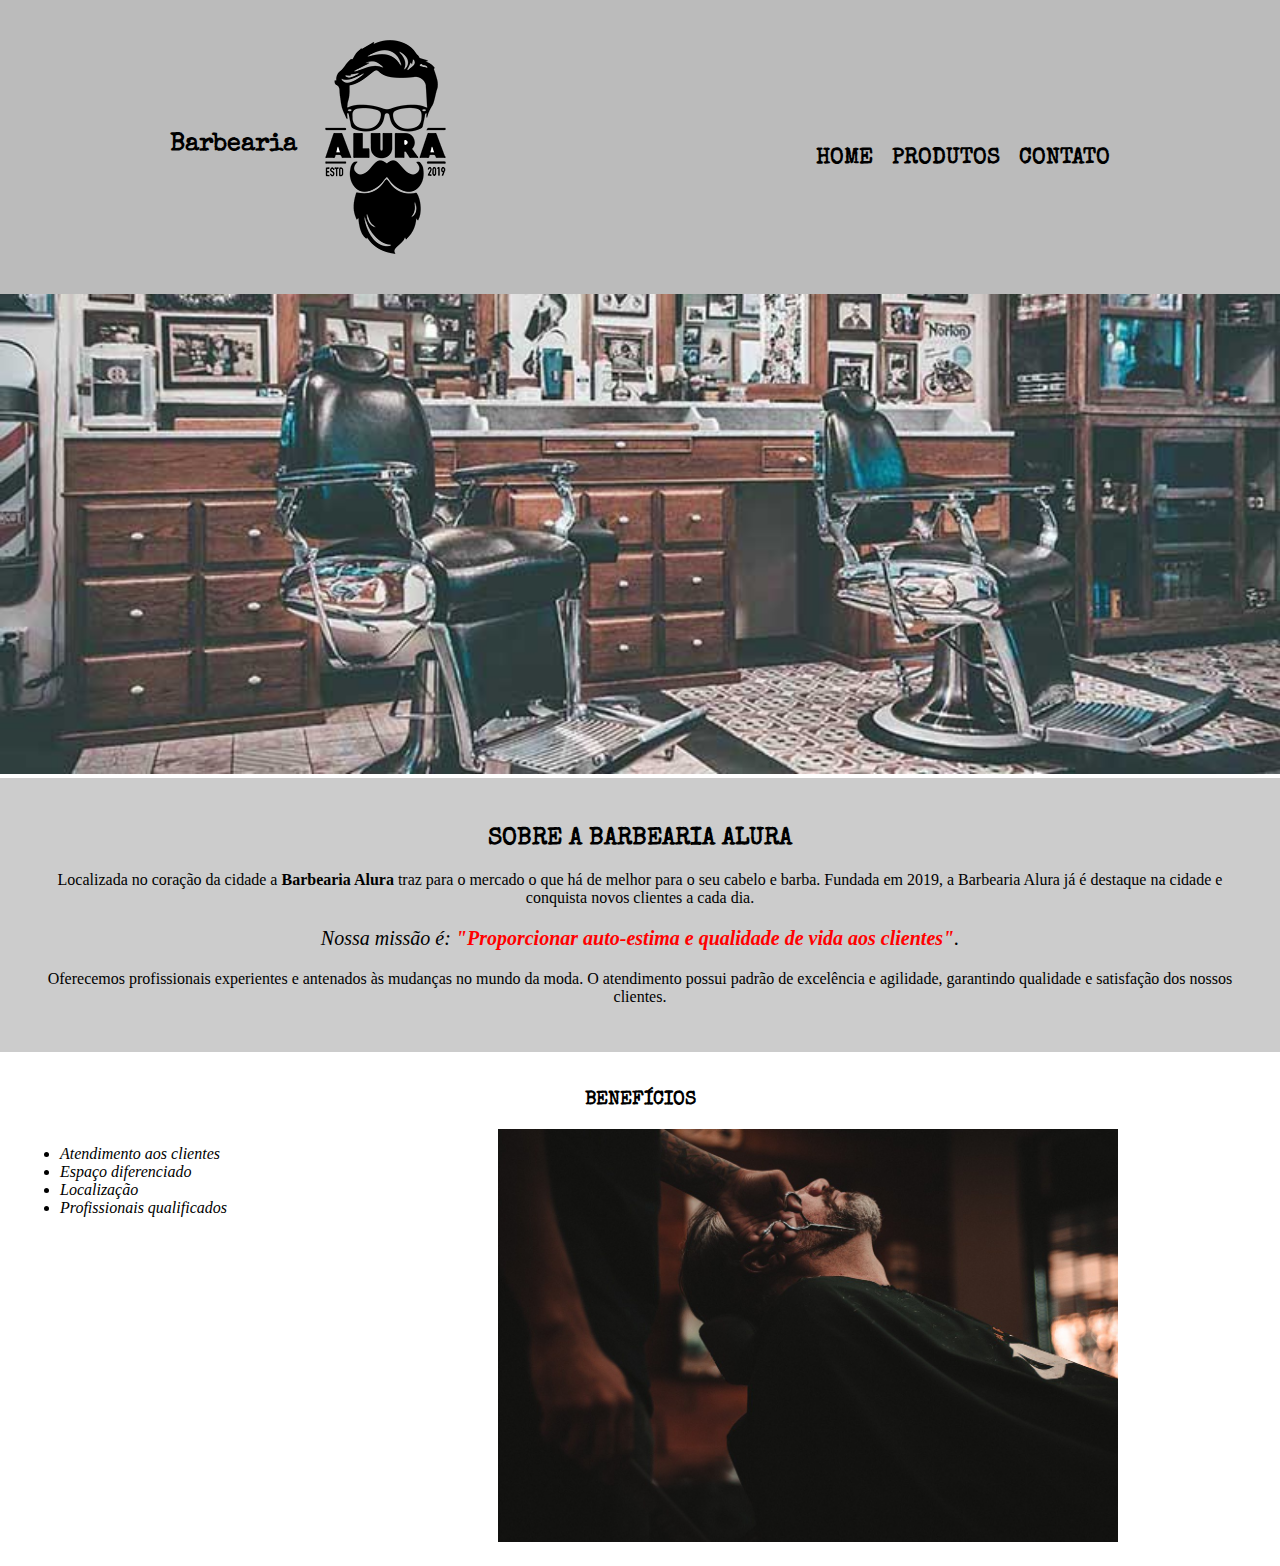
==== index.html @ dae9ae29 "initial commit" ====
<!DOCTYPE html>

<html lang="pt-br">
    <head>
        <meta charset="UTF-8">
        <title>Barbearia Alura</title>

        <link rel="preconnect" href="https://fonts.gstatic.com">
        <link href="https://fonts.googleapis.com/css2?family=Special+Elite&display=swap" rel="stylesheet">  
        <link rel="stylesheet" href="style-home.css">
    </head>
    <body>
        <header>
            <div class="caixa">
                <h1>
                    <span>Barbearia</span>
                    <img src="logo.png">
                </h1>
                <nav>
                    <ul>
                        <li><a href="index.html">Home</a></li>
                        <li><a href="produtos.html">Produtos</a></li>
                        <li><a href="contato.html">Contato</a></li>
                    </ul>
                </nav>
            </div>
        </header>

        <main>
            <div>
                <img id="banner" src="banner.jpg" alt="banner">
            </div>
            <div class="principal">
                <h2 class="titulocentralizado">Sobre a Barbearia Alura</h2>

                <p>Localizada no coração da cidade a <strong>Barbearia Alura</strong> traz para o mercado o que há de melhor para o seu cabelo e barba. Fundada em 2019, a Barbearia Alura já é destaque na cidade e conquista novos clientes a cada dia.</p>
                
                <p id="missao"><em>Nossa missão é: <strong>"Proporcionar auto-estima e qualidade de vida aos clientes"</strong>.</em></p>
                
                <p>Oferecemos profissionais experientes e antenados às mudanças no mundo da moda. O atendimento possui padrão de excelência e agilidade, garantindo qualidade e satisfação dos nossos clientes.</p>
            </div>
        
            <div class="beneficios">
                <h3 class="titulocentralizado">Benefícios</h3>
                <ul>
                    <li class="itens">Atendimento aos clientes</li> 
                    <li class="itens">Espaço diferenciado</li>
                    <li class="itens">Localização</li>
                    <li class="itens">Profissionais qualificados</li>
                </ul>
                <img class="imagembeneficios" src="beneficios.jpg" alt="">
            </div>
        </main>
    </body>
</html>
---- style-home.css ----
body {
    margin: 0;
    font-family: 'Times New Roman', Times, serif;
}

header {
    background: #BBBBBB;
    padding: 5px 0;
}

.caixa {
    position: relative; 
    width: 940px;
    margin: 0 auto;
}

.caixa nav {
    position: absolute; /* para que nav seja absolute com relação à div.caixa e não com relação à página */
    top: 110px;
    right: 0;
}
 
.caixa nav li {
    display: inline;
    margin: 0 0 0 15px;
}

.caixa nav a {
    text-transform: uppercase;
    color: #000000;
    font-weight: bold;
    font-size: 22px;
    text-decoration: none;
    font-family: 'Special Elite', cursive;
}

.caixa nav a:hover {
    color: #C78C19;
    text-decoration: underline; /* Fica sublinhado quando o mouse fica por cima do menu de navegação */
}

h1 {
    display: flex;
    font-family: 'Special Elite', cursive;
    font-size: 25px;
}

h1 span {
    margin-top: 110px;
}

#banner {
    width: 100%;
}

.principal {
    background: #CCCCCC;
    padding: 30px;
}

h2, h3 {
    font-family: 'Special Elite', cursive;
    text-transform: uppercase;
}

.titulocentralizado {
    text-align: center;
}

p {
    text-align: center;
}

#missao {
    font-size: 20px;
}

em strong {
    color:#FF0000;
}

.itens {
    font-style: italic;
}

.beneficios {
    background: #FFFFFF;
    padding: 20px;
}

.beneficios ul {
    display: inline-block;
    vertical-align: top;
    width: 20%;
    margin-right: 15%;
}

.imagembeneficios {
    width: 50%;
}
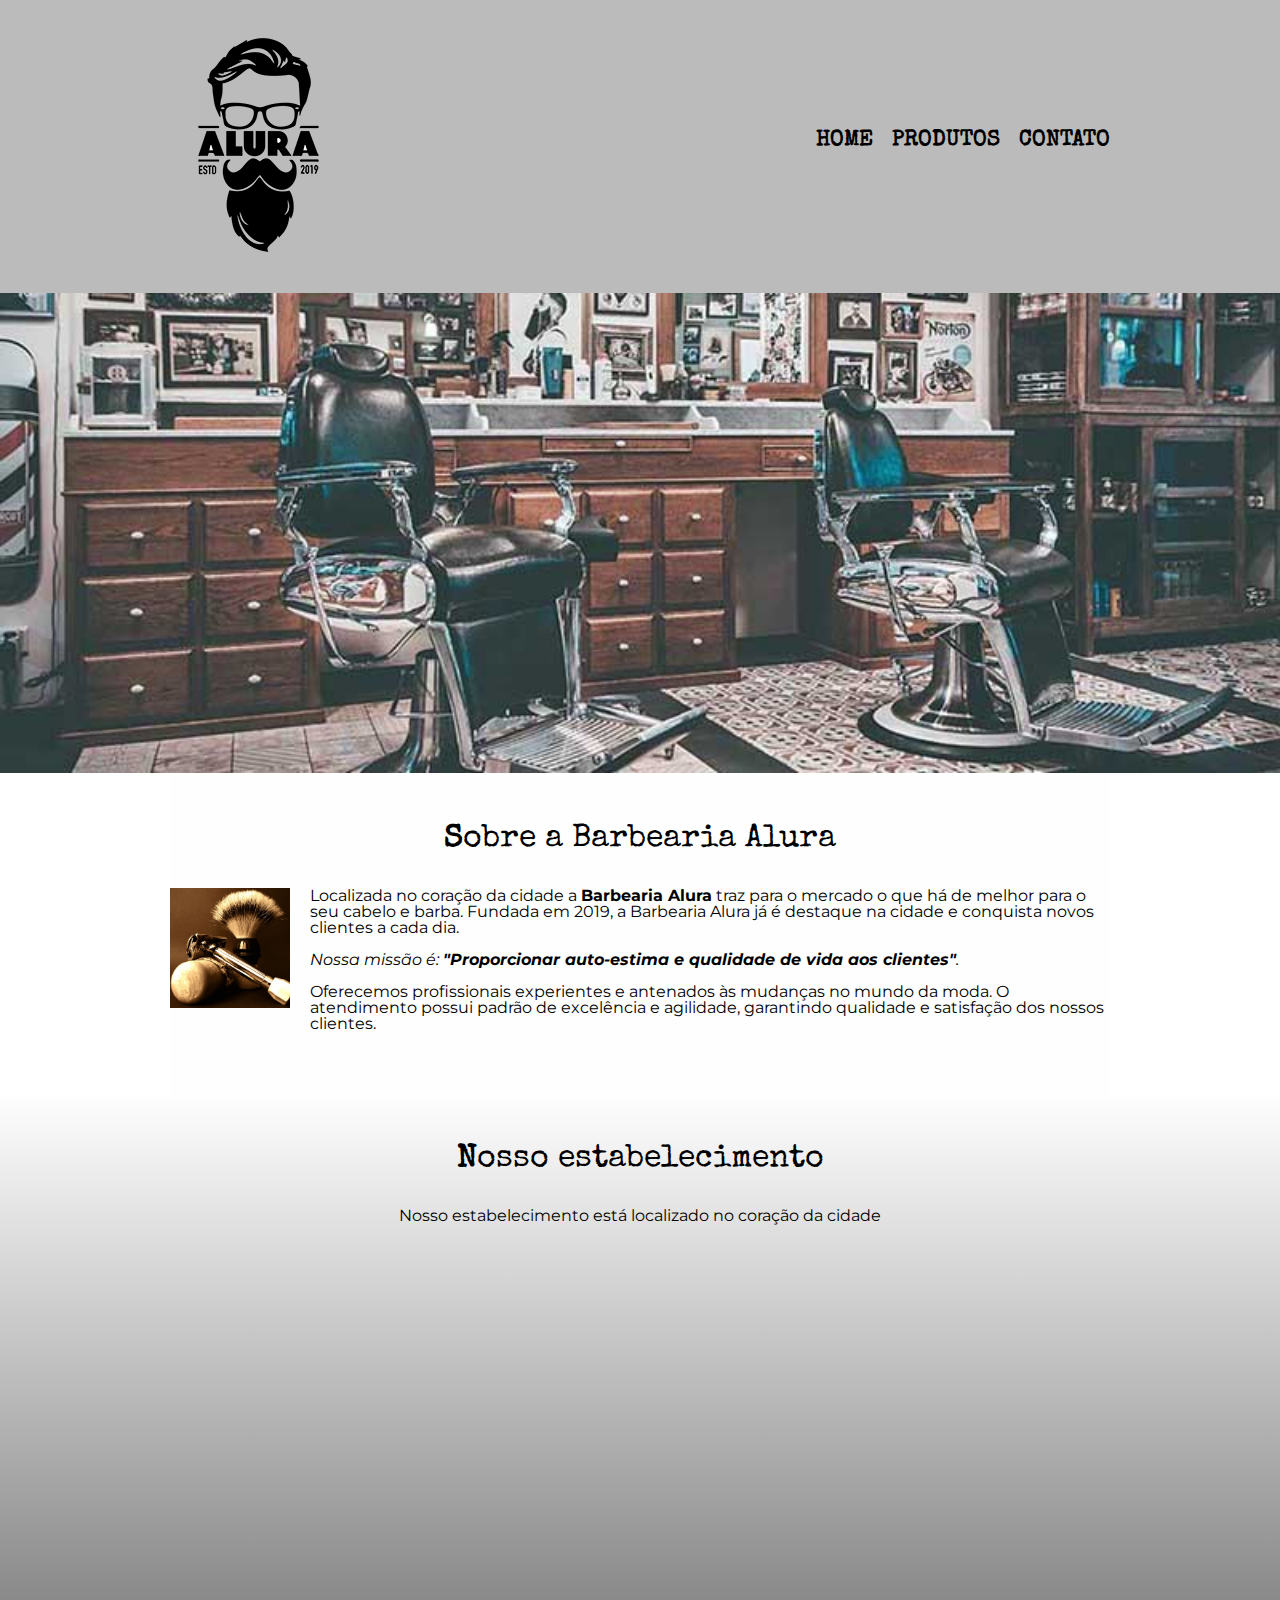
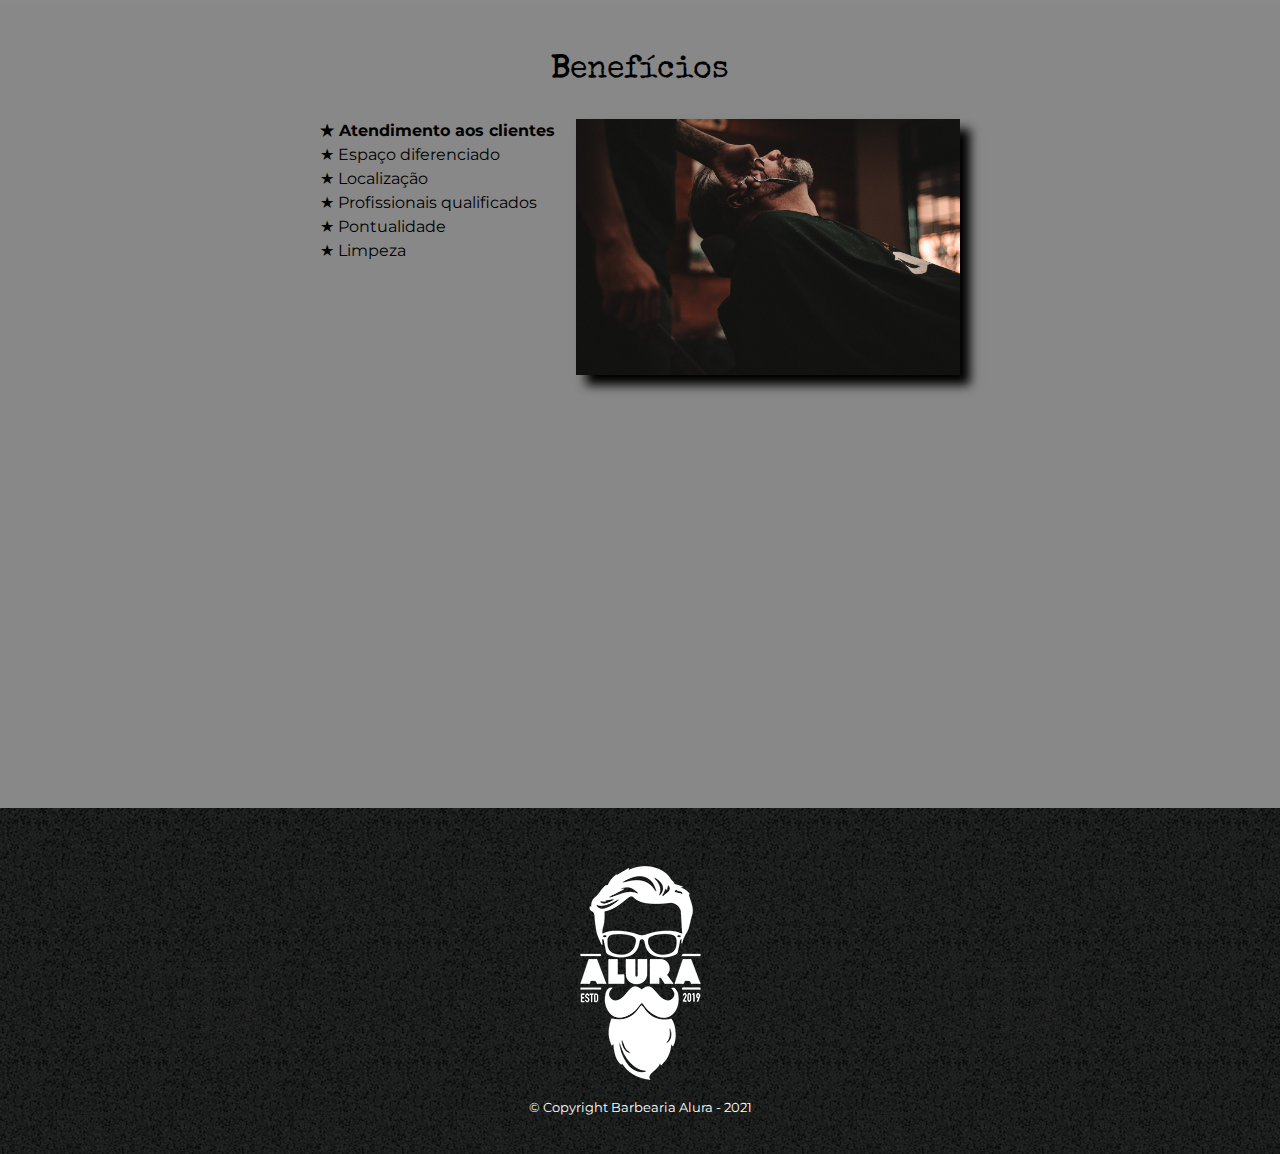
==== commit 03d340e7: "completion" ====
--- a/index.html
+++ b/index.html
@@ -3,19 +3,23 @@
 <html lang="pt-br">
     <head>
         <meta charset="UTF-8">
+        <meta name="viewport" content="width=device-width">
         <title>Barbearia Alura</title>
 
+        <link rel="stylesheet" href="reset.css">
+        <link rel="stylesheet" href="style.css">
+
         <link rel="preconnect" href="https://fonts.gstatic.com">
-        <link href="https://fonts.googleapis.com/css2?family=Special+Elite&display=swap" rel="stylesheet">  
-        <link rel="stylesheet" href="style-home.css">
+        <link href="https://fonts.googleapis.com/css2?family=Special+Elite&display=swap" rel="stylesheet">
+
+        <link rel="preconnect" href="https://fonts.gstatic.com">
+        <link href="https://fonts.googleapis.com/css2?family=Montserrat:wght@300&display=swap" rel="stylesheet">
     </head>
     <body>
         <header>
             <div class="caixa">
-                <h1>
-                    <span>Barbearia</span>
-                    <img src="logo.png">
-                </h1>
+                <h1><img src="./images/logo.png" alt="Logo da Barbearia Alura"></h1>
+
                 <nav>
                     <ul>
                         <li><a href="index.html">Home</a></li>
@@ -26,30 +30,53 @@
             </div>
         </header>
 
+        <img class="banner" src="./images/banner.jpg" alt="banner">
+
         <main>
-            <div>
-                <img id="banner" src="banner.jpg" alt="banner">
-            </div>
-            <div class="principal">
-                <h2 class="titulocentralizado">Sobre a Barbearia Alura</h2>
+            <section class="principal">
+                <h2 class="titulo-principal">Sobre a Barbearia Alura</h2>
+
+                <img src="./images/utensilios.jpg" alt="Utensílios de barbearia" class="utensilios">
 
                 <p>Localizada no coração da cidade a <strong>Barbearia Alura</strong> traz para o mercado o que há de melhor para o seu cabelo e barba. Fundada em 2019, a Barbearia Alura já é destaque na cidade e conquista novos clientes a cada dia.</p>
                 
                 <p id="missao"><em>Nossa missão é: <strong>"Proporcionar auto-estima e qualidade de vida aos clientes"</strong>.</em></p>
                 
                 <p>Oferecemos profissionais experientes e antenados às mudanças no mundo da moda. O atendimento possui padrão de excelência e agilidade, garantindo qualidade e satisfação dos nossos clientes.</p>
-            </div>
+            </section>
+
+            <section class="mapa">
+                <h3 class="titulo-principal">Nosso estabelecimento</h3>
+                <p>Nosso estabelecimento está localizado no coração da cidade</p>
+                <div class="mapa-conteudo">
+                    <iframe src="https://www.google.com/maps/embed?pb=!1m18!1m12!1m3!1d2174.131224020696!2d-46.63303346529301!3d-23.588608748316226!2m3!1f0!2f0!3f0!3m2!1i1024!2i768!4f13.1!3m3!1m2!1s0x94ce5a2b2ed7f3a1%3A0xab35da2f5ca62674!2sCaelum%20-%20Escola%20de%20Tecnologia!5e0!3m2!1spt-BR!2sbr!4v1621950268607!5m2!1spt-BR!2sbr" width="100%" height="300" style="border:0;" allowfullscreen="" loading="lazy"></iframe>
+                </div>
+            </section>
         
-            <div class="beneficios">
-                <h3 class="titulocentralizado">Benefícios</h3>
-                <ul>
-                    <li class="itens">Atendimento aos clientes</li> 
-                    <li class="itens">Espaço diferenciado</li>
-                    <li class="itens">Localização</li>
-                    <li class="itens">Profissionais qualificados</li>
-                </ul>
-                <img class="imagembeneficios" src="beneficios.jpg" alt="">
-            </div>
+            <section class="beneficios">
+                <h3 class="titulo-principal">Benefícios</h3>
+
+                <div class="conteudo-beneficios">
+                    <ul class="lista-beneficios">
+                        <li class="itens">Atendimento aos clientes</li> 
+                        <li class="itens">Espaço diferenciado</li>
+                        <li class="itens">Localização</li>
+                        <li class="itens">Profissionais qualificados</li>
+                        <li class="itens">Pontualidade</li>
+                        <li class="itens">Limpeza</li>
+                    </ul><img class="imagem-beneficios" src="./images/beneficios.jpg">
+                </div>
+                
+                <div class="video">
+                    <iframe width="100%" height="315" src="https://www.youtube.com/embed/wcVVXUV0YUY" title="YouTube video player" frameborder="0" allow="accelerometer; autoplay; clipboard-write; encrypted-media; gyroscope; picture-in-picture" allowfullscreen></iframe>
+                </div>
+                
+            </section>
         </main>
+
+        <footer>
+            <img src="./images/logo-branco.png"  alt="Logo da Barbearia Alura">
+            <p class="copyright">&copy; Copyright Barbearia Alura - 2021</p>
+        </footer>
     </body>
 </html>
--- a/style.css
+++ b/style.css
@@ -0,0 +1,284 @@
+body {
+    font-family: 'Montserrat', sans-serif;
+}
+
+header {
+    background: #BBBBBB;
+    padding: 20px 0;
+}
+
+.caixa {
+    position: relative; 
+    width: 940px;
+    margin: 0 auto;
+}
+
+nav {
+    position: absolute; /* para que nav seja absolute com relação à div.caixa e não com relação à página */
+    top: 110px;
+    right: 0;
+}
+ 
+nav li {
+    display: inline;
+    margin: 0 0 0 15px;
+}
+
+nav a {
+    text-transform: uppercase;
+    color: #000000;
+    font-weight: bold;
+    font-size: 22px;
+    text-decoration: none;
+    font-family: 'Special Elite', cursive;
+}
+
+nav a:hover {
+    color: #C78C19;
+    text-decoration: underline; /* Fica sublinhado quando o mouse fica por cima do menu de navegação */
+}
+
+/* CSS da página de produtos */
+.produtos {
+    width: 940px;
+    margin: 0 auto;
+    padding: 50px 0;
+}
+
+.produtos li {
+    display: inline-block;
+    text-align: center;
+    width: 30%; /* Largura agora é 30% definitivo, então o espaçamento interno não vai interferir na largura dos elementos */
+    vertical-align: top;
+    margin: 0 1%;
+    padding: 30px 20px;
+    box-sizing: border-box;
+    border: 2px solid #000000;
+    border-radius: 10px;
+}
+
+.produtos li:hover {
+    border-color: #C78C19;
+}
+
+.produtos li:active { /* Muda o elemento quando ele está sendo clicado/ativo */
+    border-color: #088C19;
+} 
+
+.produtos li:hover h2 { /* Quando o mouse estiver por cima (hover) de produtos li, ele vai alterar h2 */
+    font-size: 30px;
+}
+
+.produtos h2 {
+    font-size: 25px;
+    font-weight: bold;
+    font-family: 'Special Elite', cursive;
+}
+
+.produto-descricao {
+    font-size: 18px;
+}
+
+.produto-preco {
+    font-size: 22px;
+    font-weight: bold;
+    margin-top: 10px;
+    font-family: 'Special Elite', cursive;
+}
+
+footer {
+    text-align: center;
+    background: url("./images/bg.jpg");
+    padding: 40px 0;
+}
+
+.copyright {
+    color: #FFFFFF;
+    font-size: 13px;
+    margin-top: 20px 0 0;
+}
+
+ /* CSS da página de contato */
+form {
+    margin: 40px 0 0 40px;
+}
+
+form label, form legend {
+    display: block;
+    font-size: 20px;
+    margin: 0 0 10px;
+}
+
+.input-padrao {
+    display: block;
+    margin: 0 0 20px;
+    padding: 10px 25px;
+    width: 50%;
+}
+
+.checkbox {
+    margin: 20px 0;
+}
+
+.enviar {
+    width: 40%;
+    padding: 15px 0;
+    background: orange;
+    color: white;
+    font-weight: bold;
+    font-size: 18px;
+    border: none;
+    border-radius: 5px;
+    transition: 1s all;
+    cursor: pointer;
+}
+
+.enviar:hover {
+    background: darkorange;
+    transform: scale(1.2); /* Aumenta em 20% proporcionalmente todo o input */
+}
+
+table {
+    margin: 20px 0 40px 40px;
+}
+
+thead {
+    background: #555555;
+    color: white;
+    font-weight: bold;
+}
+
+td, th {
+    border: 1px solid #000000;
+    padding: 8px 15px;
+}
+
+/* CSS da página inicial */
+.banner {
+    width: 100%;
+}
+
+.titulo-principal {
+    font-family: 'Special Elite', cursive;
+    text-align: center;
+    font-size: 2em; /* em é uma medida baseada na fonte base (2em significa que ela tem 2 vezes o tamanho da fonte base) */
+    margin: 0 0 1em;
+    clear: left;
+}
+
+.titulo-principal::first-letter { /* Primeira letra dos títulos em negrito */
+    font-weight: bold;
+}
+
+.principal {
+    padding: 3em 0;
+    background: #FEFEFE;
+    width: 940px;
+    margin: 0 auto;
+}
+
+.principal p {
+    margin: 0 0 1em;
+}
+
+.principal strong {
+    font-weight: bold;
+}
+
+.principal em {
+    font-style: italic;
+}
+
+.utensilios {
+    width: 120px;
+    float: left;
+    margin: 0 20px 20px 0;
+}
+
+.mapa {
+    padding: 3em 0;
+    background: linear-gradient(#FEFEFE, #888888);
+}
+
+.mapa-conteudo {
+    width: 940px;
+    margin: 0 auto;
+}
+
+.mapa p {
+    margin: 0 0 2em;
+    text-align: center;
+}
+
+.beneficios {
+    padding: 3em 0;
+    background: #888888;
+}
+
+.conteudo-beneficios {
+    width: 640px;
+    margin: 0 auto;
+}
+
+.lista-beneficios {
+    width: 40%;
+    display: inline-block;
+    vertical-align: top;
+}
+
+.itens {
+    line-height: 1.5; /* Altura da linha */
+}
+
+.itens:before {
+    content: "★ ";
+}
+
+.itens:first-child {
+    font-weight: bold;
+}
+
+.imagem-beneficios {
+    width: 60%;
+    opacity: 1;
+    transition: 400ms;
+    box-shadow: 10px 10px 10px #000000;
+}
+
+.imagem-beneficios:hover {
+    opacity: 0.7;
+}
+
+.video {
+    width: 560px;
+    margin: 2em auto;
+}
+
+/* Responsividade */
+
+@media screen and (max-width: 480px) { /* Para adptação em mobile */
+    .caixa, .principal, .conteudo-beneficios, .mapa-conteudo, .video, .produtos, form {
+        width: auto;
+        margin: 10px;
+    }
+
+    h1 {
+        text-align: center;
+    }
+
+    nav {
+        position: static;
+        text-align: center;
+    }
+
+    .lista-beneficios, .imagem-beneficios, .enviar, #mensagem {
+        width: 100%;
+    }
+
+    .produtos li {
+        margin: 0;
+        display: block;
+        width: 100%;
+        margin-bottom: 10px;
+    }
+}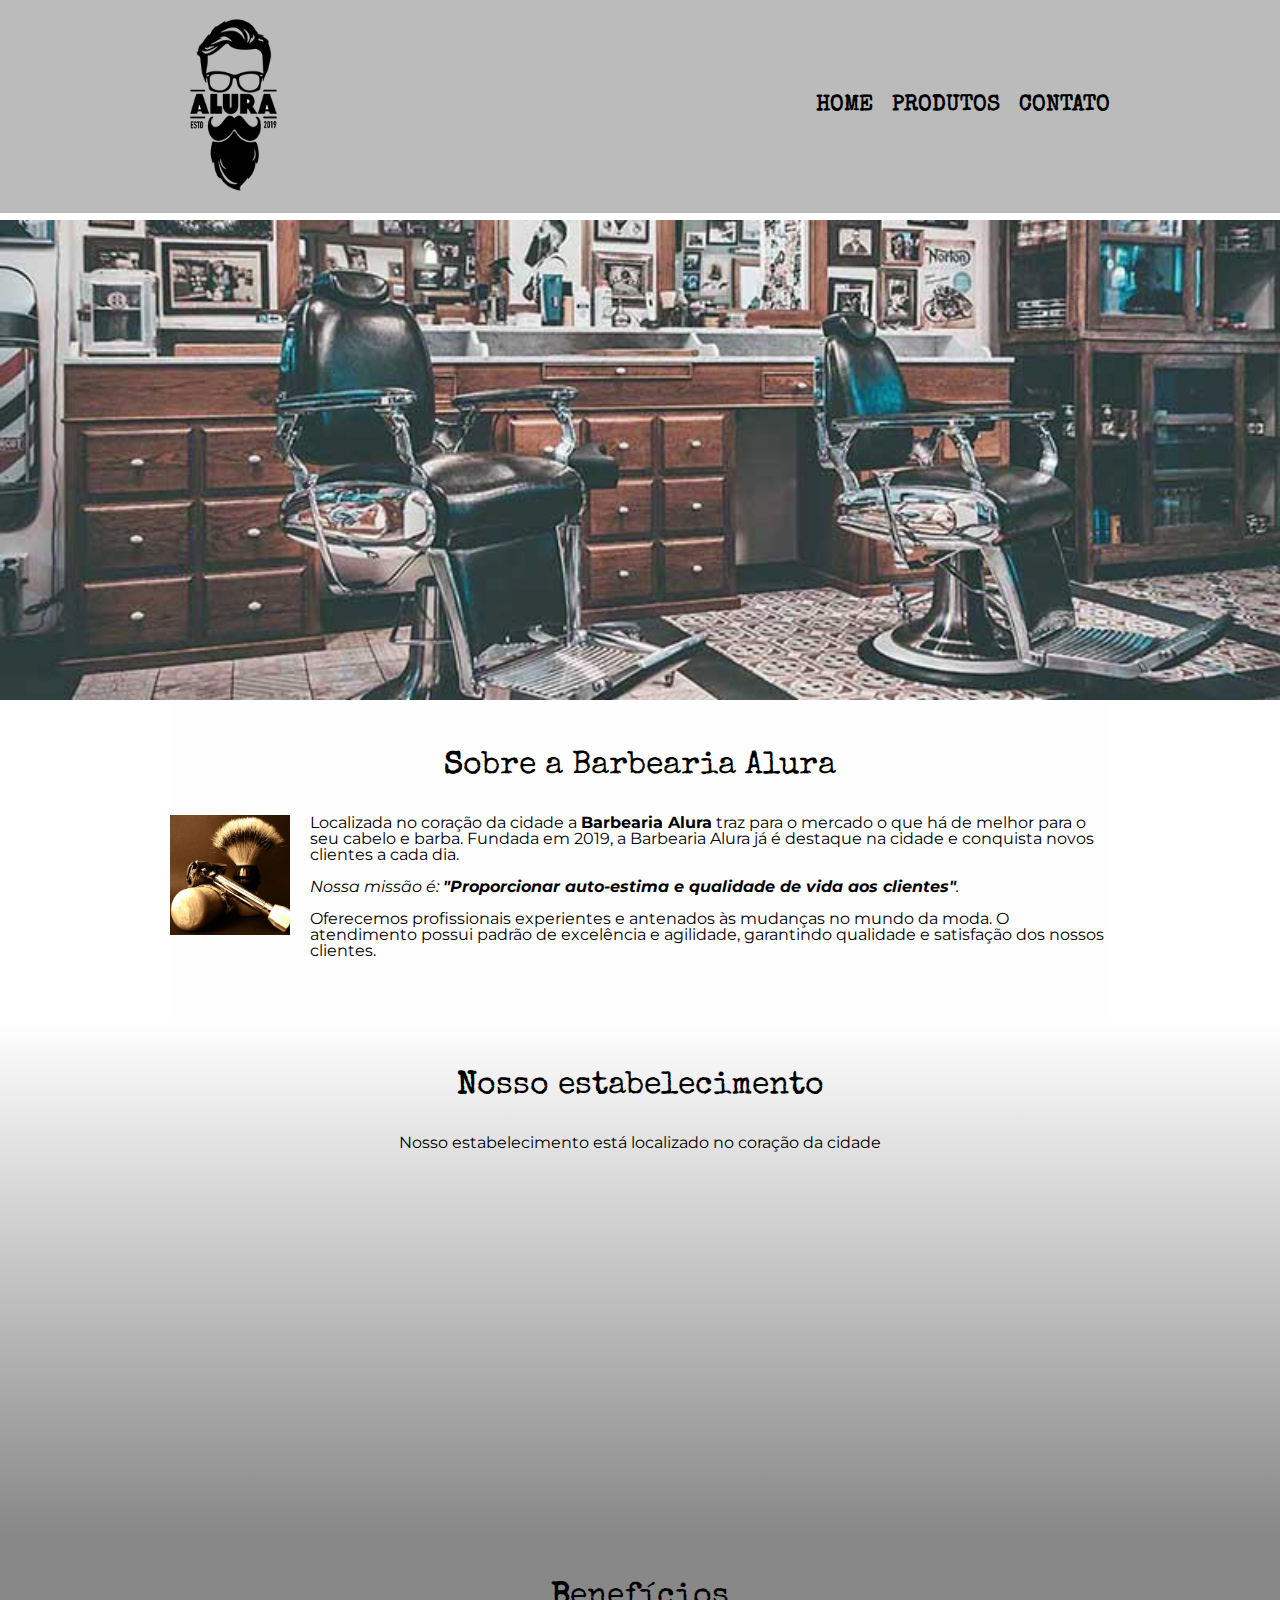
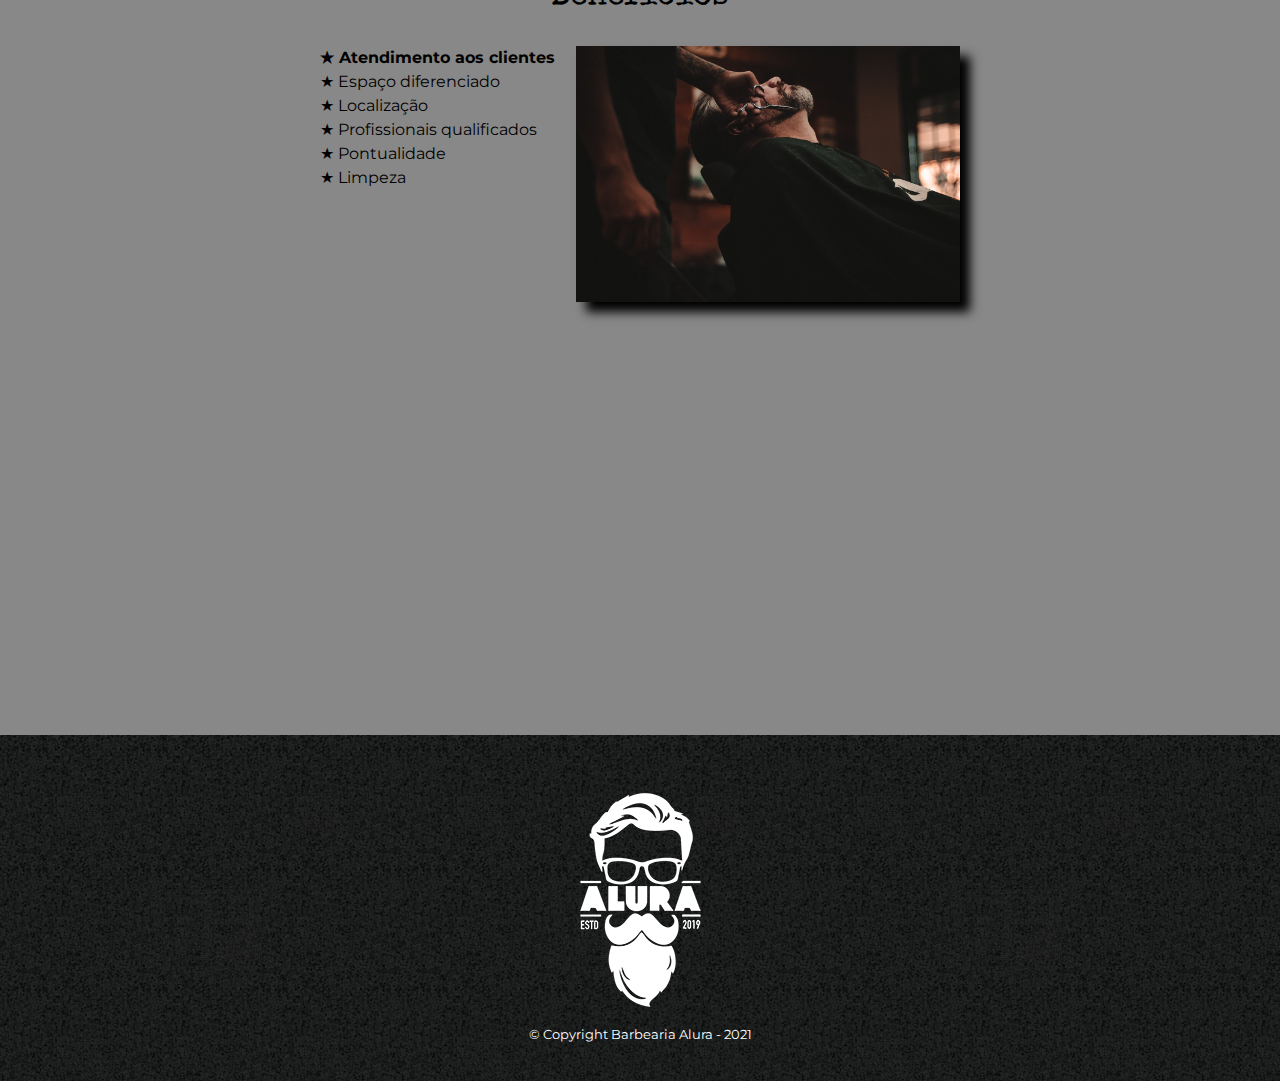
==== commit 7c5a9194: "complete project" ====
--- a/index.html
+++ b/index.html
@@ -29,10 +29,10 @@
                 </nav>
             </div>
         </header>
-
-        <img class="banner" src="./images/banner.jpg" alt="banner">
-
+    
         <main>
+            <img class="banner" src="./images/banner.jpg" alt="banner" />
+            
             <section class="principal">
                 <h2 class="titulo-principal">Sobre a Barbearia Alura</h2>
 
@@ -70,7 +70,6 @@
                 <div class="video">
                     <iframe width="100%" height="315" src="https://www.youtube.com/embed/wcVVXUV0YUY" title="YouTube video player" frameborder="0" allow="accelerometer; autoplay; clipboard-write; encrypted-media; gyroscope; picture-in-picture" allowfullscreen></iframe>
                 </div>
-                
             </section>
         </main>
 
--- a/style.css
+++ b/style.css
@@ -3,8 +3,19 @@
 }
 
 header {
+    position: fixed;
+    width: 100%;
     background: #BBBBBB;
-    padding: 20px 0;
+    padding: 5px 0;
+}
+
+h1 img {
+    width: 127px;
+    height: 200px;
+}
+
+main {
+    padding-top: 220px;
 }
 
 .caixa {
@@ -15,7 +26,7 @@
 
 nav {
     position: absolute; /* para que nav seja absolute com relação à div.caixa e não com relação à página */
-    top: 110px;
+    top: 90px;
     right: 0;
 }
  
@@ -255,11 +266,20 @@
 }
 
 /* Responsividade */
-
 @media screen and (max-width: 480px) { /* Para adptação em mobile */
     .caixa, .principal, .conteudo-beneficios, .mapa-conteudo, .video, .produtos, form {
         width: auto;
         margin: 10px;
+    }
+
+    main {
+        padding: 0;
+    }
+
+    header {
+        width: auto;
+        margin: 0;
+        position: relative;
     }
 
     h1 {
